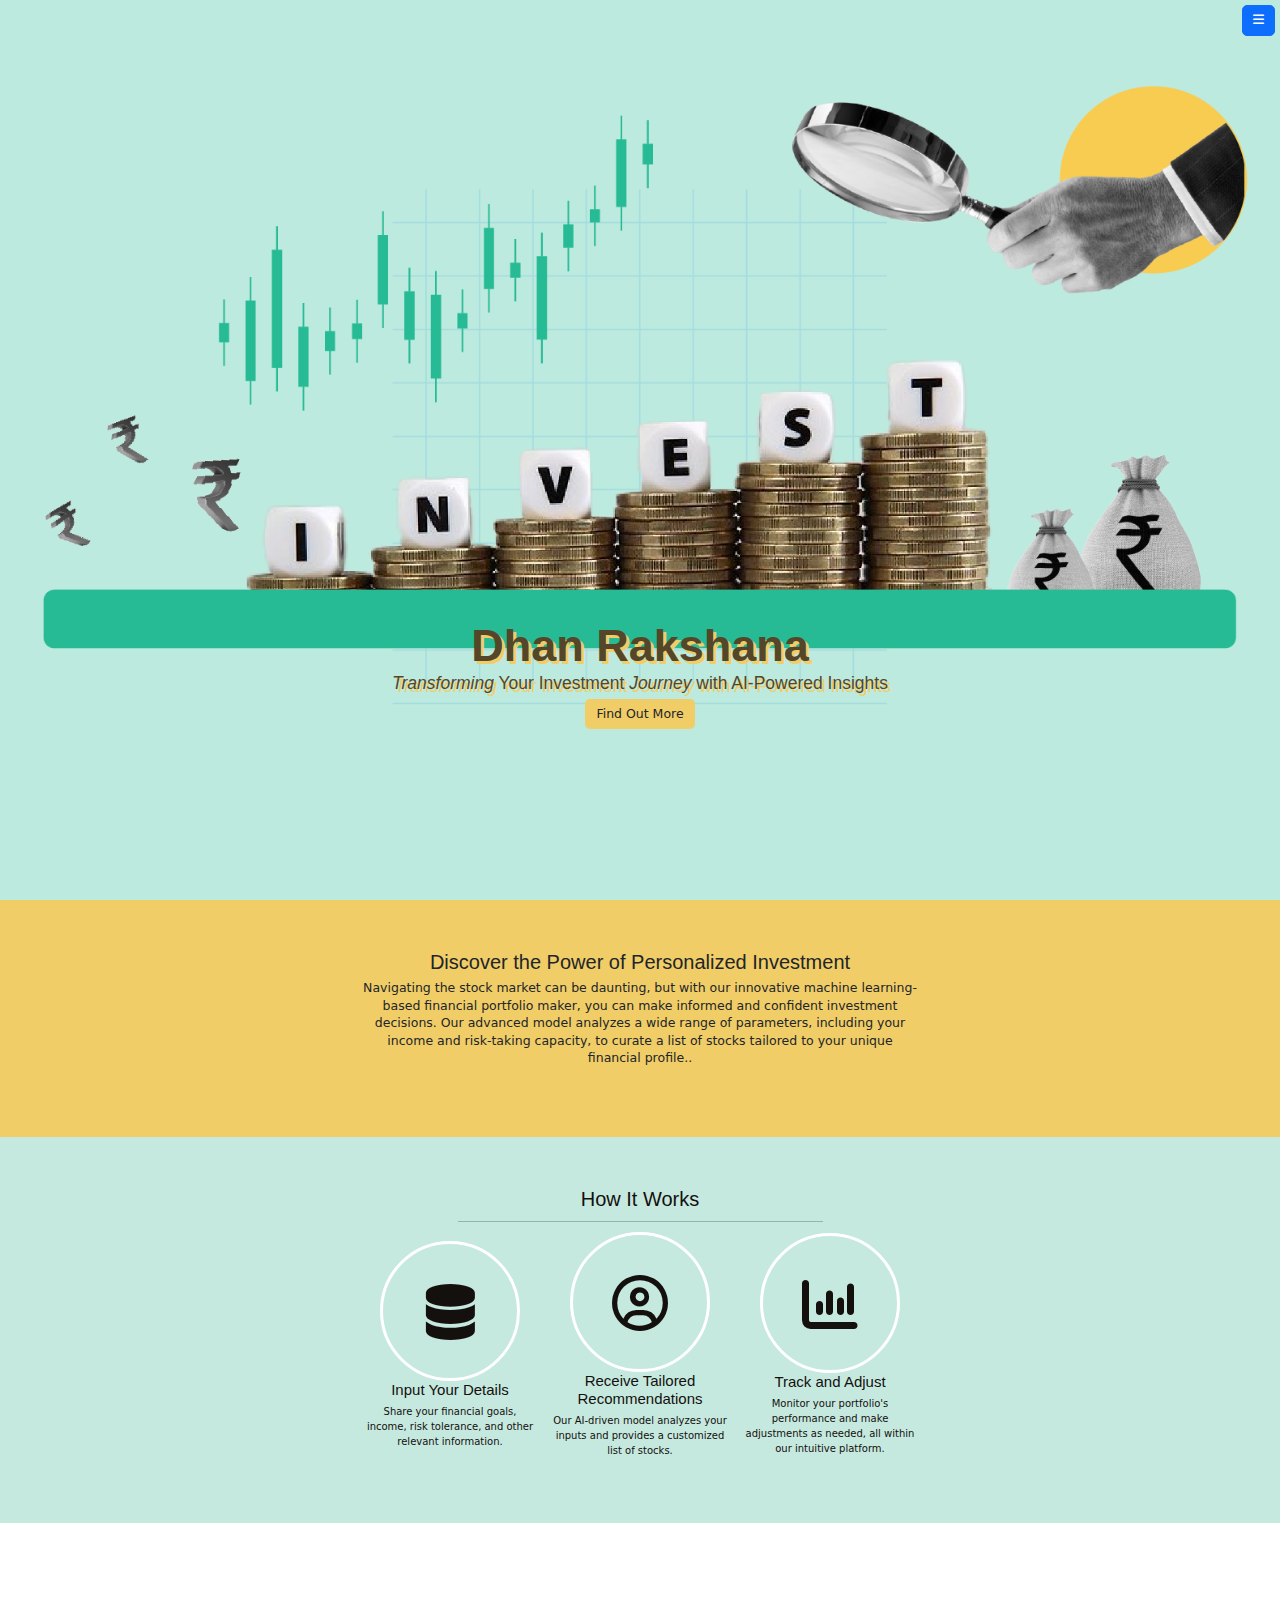
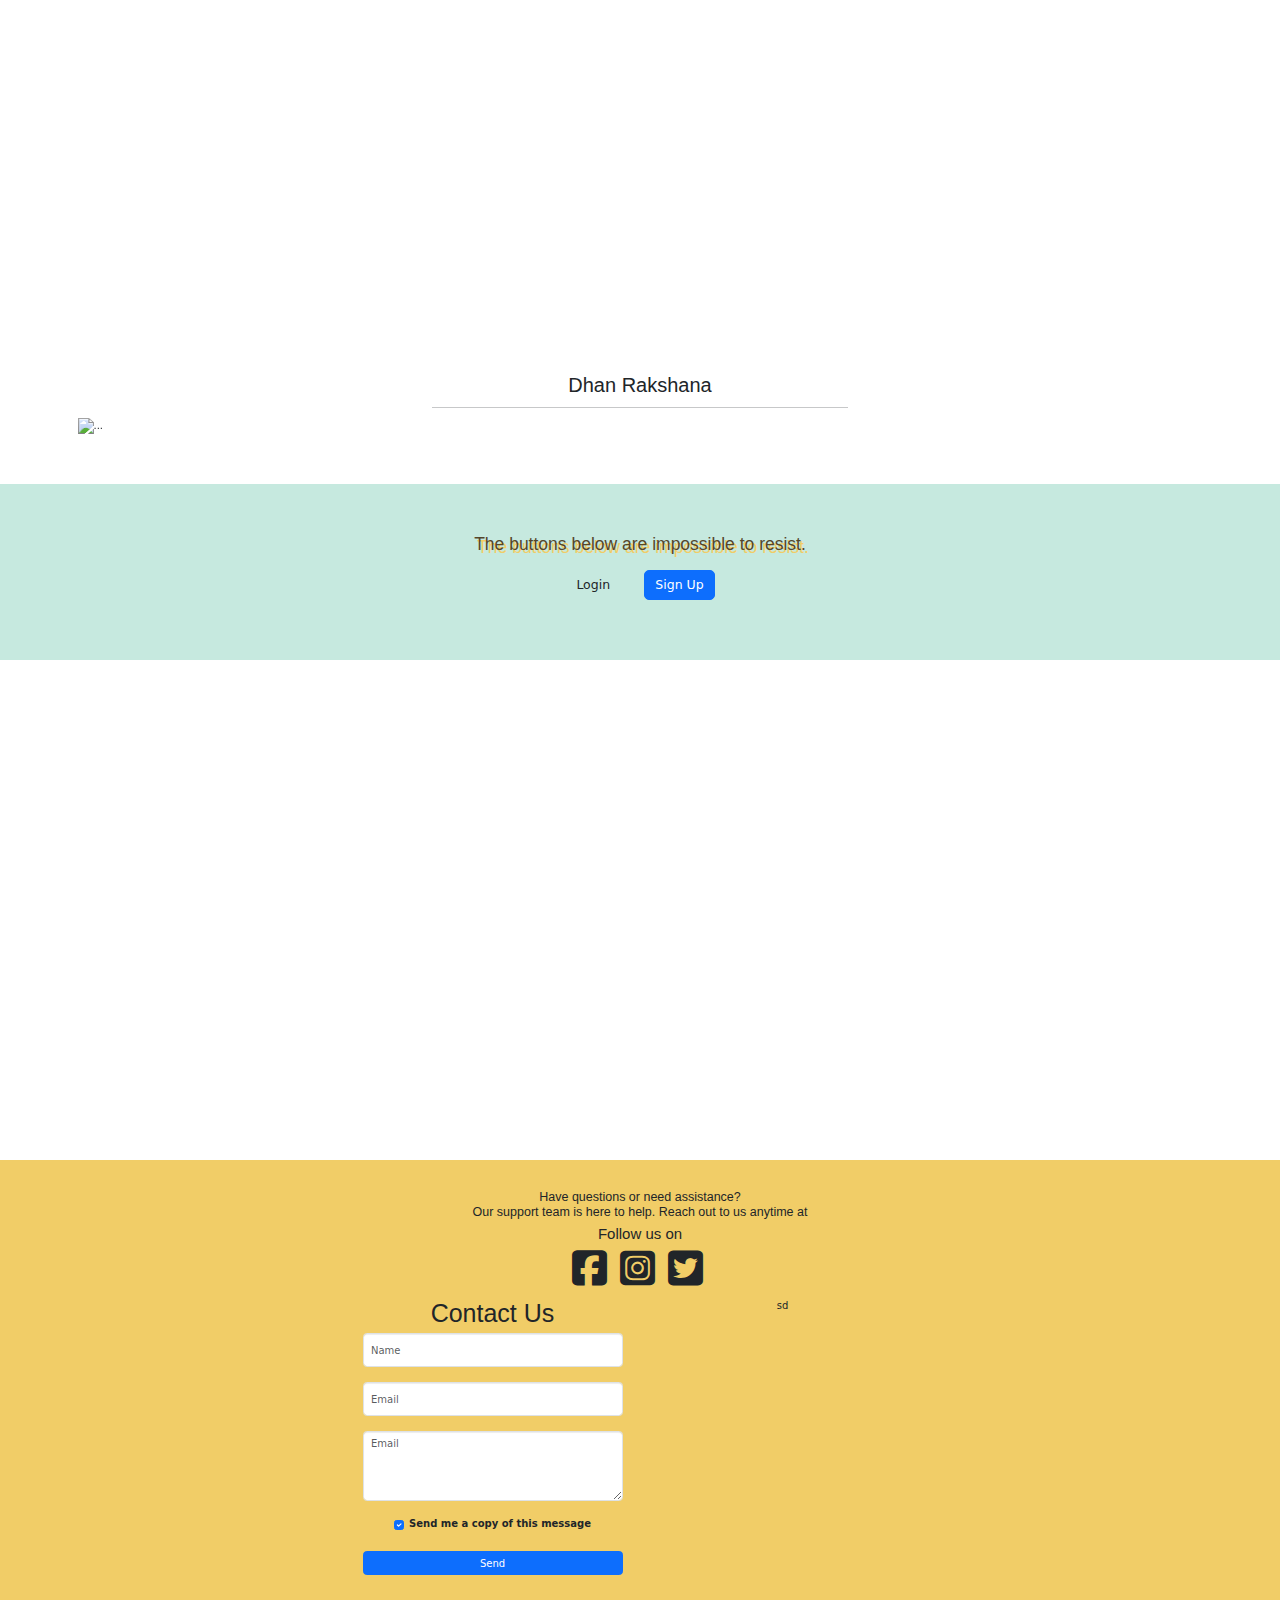
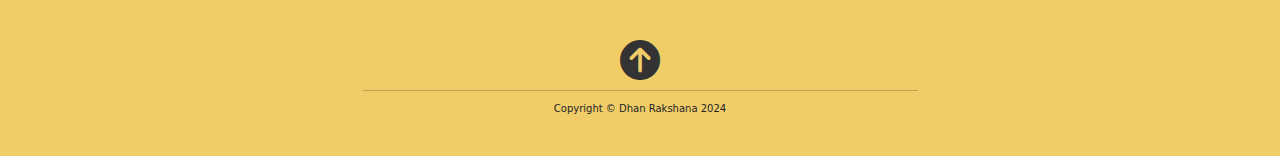
==== index.html @ f67b6f86 "initial commit" ====
<!DOCTYPE html>
<html lang="en">
  <head>
    <meta charset="utf-8">
    <meta name="viewport" content="width=device-width, initial-scale=1.0">
    <meta name="description" content="">
    <meta name="author" content="">

    <title>Stylish Portfolio Template for Bootstrap</title>

    <!-- Bootstrap core CSS -->
    <link href="css/bootstrap.css" rel="stylesheet">
    <link href="https://cdn.jsdelivr.net/npm/bootstrap@5.3.3/dist/css/bootstrap.min.css" rel="stylesheet" integrity="sha384-QWTKZyjpPEjISv5WaRU9OFeRpok6YctnYmDr5pNlyT2bRjXh0JMhjY6hW+ALEwIH" crossorigin="anonymous">

    <!-- Add custom CSS here -->
    <link href="css/stylish-portfolio.css" rel="stylesheet">
    <link href="font-awesome/css/font-awesome.min.css" rel="stylesheet">
    <link rel="stylesheet" href="https://cdnjs.cloudflare.com/ajax/libs/font-awesome/6.4.0/css/all.min.css">
  </head>

  <body>

    <!-- Side Menu -->
    <a id="menu-toggle" href="#" class="btn btn-primary btn-lg toggle"><i class="fa fa-bars"></i></a>
    <div id="sidebar-wrapper">
      <ul class="sidebar-nav">
        <a id="menu-close" href="#" class="btn btn-default btn-lg pull-right toggle"><i class="fa fa-times"></i></a>
        <li class="sidebar-brand"><a href="#">Start Investing</a></li>
        <li><a href="#top">Home</a></li>
        <li><a href="#about">About</a></li>
        <li><a href="#how-it-works">How it works</a></li>
        <li><a href="#portfolio">Our Work</a></li>
        <li><a href="#contact">Contact</a></li>
      </ul>
    </div>
    <!-- /Side Menu -->
  
    <!-- Full Page Image Header Area -->
    <div id="top" class="header">
      <div class="vert-text">
        <h1> Dhan Rakshana </h1>
        <h3><em>Transforming</em> Your Investment <em> Journey </em>with AI-Powered Insights</h3>
        <a href="#about" class="btn btn-default btn-lg button">Find Out More</a>
      </div>
    </div>
    <!-- /Full Page Image Header Area -->
  
    <!-- Intro -->
    <div id="about" class="intro">
      <div class="container">
        <div class="row">
          <div class="col-md-6 col-md-offset-3 text-center">
            <h2>Discover the Power of Personalized Investment</h2>
            <p class="lead">Navigating the stock market can be daunting, but with our innovative machine learning-based financial portfolio maker, you can make informed and confident investment decisions. Our advanced model analyzes a wide range of parameters, including your income and risk-taking capacity, to curate a list of stocks tailored to your unique financial profile.</a>.</p>
          </div>
        </div>
      </div>
    </div>
    <!-- /Intro -->
  
    <!-- "how-it-works" -->
    <div id="how-it-works" class="services">
      <div class="container">
        <div class="row" >
          <div class="col-md-4 col-md-offset-4 text-center">
            <h2>How It Works</h2>
            <hr>
          </div>
        </div>

        <div class="row " style="display:flex; align-items: center; justify-content: center;">
          <div class="col-md-2 text-center">
            <div class="service-item">
              <i class="service-icon fa fa-solid fa-database"></i>
              <h4>Input Your Details</h4>
              <p>Share your financial goals, income, risk tolerance, and other relevant information.</p>
            </div>
          </div>

          <div class="col-md-2 text-center">
            <div class="service-item">
              <i class="service-icon fa fa-regular fa-circle-user"></i>
     
              <h4>Receive Tailored Recommendations</h4>
              <p>Our AI-driven model analyzes your inputs and provides a customized list of stocks.</p>
            </div>
          </div>

          <div class="col-md-2 text-center">
            <div class="service-item">
              <i class="service-icon fa fa-solid fa-chart-column"></i>
     
              <h4>Track and Adjust</h4>
              <p>Monitor your portfolio's performance and make adjustments as needed, all within our intuitive platform.</p>
            </div>
          </div>
        </div>
      </div>
    </div>
    <!-- /Services -->

    <!-- Callout -->
    <div class="callout">
      <div class="vert-text">
        <h1>Get Started Today</h1>
        <p style="font-size: 2em; font-weight: 800; margin-top: 8rem;">Join a community of smart investors and take control of your financial future. Sign up now and start building a portfolio that works for you.</p>
      </div>
    </div>
    <!-- /Callout -->

    <!-- Portfolio -->
    <div id="portfolio" class="portfolio">
      <div class="row"> 
        <div class="col-md-4 col-md-offset-4 text-center">
          <h2>Dhan Rakshana </h2>
          <hr>
        </div>
      </div>


      <div class="container">
        
      </div>

      <div class="container">

        <div id="carouselExampleIndicators" class="carousel slide" data-bs-ride="carousel">
          <div class="carousel-indicators">
            <button type="button" data-bs-target="#carouselExampleIndicators" data-bs-slide-to="0" class="active" aria-current="true" aria-label="Slide 1"></button>
            <button type="button" data-bs-target="#carouselExampleIndicators" data-bs-slide-to="1" aria-label="Slide 2"></button>
            <button type="button" data-bs-target="#carouselExampleIndicators" data-bs-slide-to="2" aria-label="Slide 3"></button>
          </div>
          <div class="carousel-inner">
            <div class="carousel-item active">
              <img src="https://plus.unsplash.com/premium_photo-1661783001655-46a02e887842?q=80&w=2938&auto=format&fit=crop&ixlib=rb-4.0.3&ixid=M3wxMjA3fDB8MHxwaG90by1wYWdlfHx8fGVufDB8fHx8fA%3D%3D" class="d-block w-100 h-100" alt="...">
            </div>
            <div class="carousel-item">
              <img src="https://plus.unsplash.com/premium_photo-1661609134573-87dc62e070af?q=80&w=2938&auto=format&fit=crop&ixlib=rb-4.0.3&ixid=M3wxMjA3fDB8MHxwaG90by1wYWdlfHx8fGVufDB8fHx8fA%3D%3D" class="d-block w-100 h-100" alt="...">
            </div>
            <div class="carousel-item">
              <img src="https://plus.unsplash.com/premium_photo-1661782727223-c5662a7ff629?q=80&w=2938&auto=format&fit=crop&ixlib=rb-4.0.3&ixid=M3wxMjA3fDB8MHxwaG90by1wYWdlfHx8fGVufDB8fHx8fA%3D%3D" class="d-block w-100 h-100" alt="...">
            </div>
          </div>
          <button class="carousel-control-prev" type="button" data-bs-target="#carouselExampleIndicators" data-bs-slide="prev">
            <span class="carousel-control-prev-icon" aria-hidden="true"></span>
            <span class="visually-hidden">Previous</span>
          </button>
          <button class="carousel-control-next" type="button" data-bs-target="#carouselExampleIndicators" data-bs-slide="next">
            <span class="carousel-control-next-icon" aria-hidden="true"></span>
            <span class="visually-hidden">Next</span>
          </button>
        </div>
        </div>
        
          </div>
        </div>
      </div>
    </div>
    <!-- /Portfolio -->

    <!-- Call to Action -->
    <div class="call-to-action">
      <div class="container">
        <div class="row">
          <div class="col-md-6 col-md-offset-3 text-center">
            <h3>The buttons below are impossible to resist.</h3>
            <a href="#" class="btn btn-lg btn-default">Login</a>
            <a href="#" class="btn btn-lg btn-primary">Sign Up</a>
          </div>
        </div>
      </div>
    </div>
    <!-- /Call to Action -->

    <!-- Map -->
    <div id="contact" class="map">
      <iframe width="100%" height="100%" frameborder="0" scrolling="no" marginheight="0" marginwidth="0" src="https://maps.google.com/maps?f=q&amp;source=s_q&amp;hl=en&amp;geocode=&amp;q=Twitter,+Inc.,+Market+Street,+San+Francisco,+CA&amp;aq=0&amp;oq=twitter&amp;sll=28.659344,-81.187888&amp;sspn=0.128789,0.264187&amp;ie=UTF8&amp;hq=Twitter,+Inc.,+Market+Street,+San+Francisco,+CA&amp;t=m&amp;z=15&amp;iwloc=A&amp;output=embed"></iframe><br /><small><a href="https://maps.google.com/maps?f=q&amp;source=embed&amp;hl=en&amp;geocode=&amp;q=Twitter,+Inc.,+Market+Street,+San+Francisco,+CA&amp;aq=0&amp;oq=twitter&amp;sll=28.659344,-81.187888&amp;sspn=0.128789,0.264187&amp;ie=UTF8&amp;hq=Twitter,+Inc.,+Market+Street,+San+Francisco,+CA&amp;t=m&amp;z=15&amp;iwloc=A"></a></small></iframe>
    </div>
    <!-- /Map -->
    
    <!-- Footer -->
    <footer>
      <div class="container">
        <div class="row">
          <center>
            <h5 style="text-wrap:wrap; display: flex; justify-content: center;">Have questions or need assistance?<br> Our support team is here to help. Reach out to us anytime at </h1>

          </center>
          <div class="col-md-6 col-md-offset-3 text-center" sty>
            <h4>Follow us on </h4>
            <ul class="list-inline">
              <li><i class="fa-brands fa-square-facebook fa-4x"></i></i></li>
              <li><i class="fa-brands fa-square-instagram fa-4x"></i></li>
              <li><i class="fa-brands fa-square-twitter fa-4x"></i></li>
            </ul>
            <div class="row">

              <div class="col">
                <form style="width: 26rem;">
                  <h1>Contact Us</h1>
                  <!-- Name input -->
                  <div data-mdb-input-init class="form-outline mb-4">
                    <input type="text" placeholder="Name" id="form4Example1" class="form-control" />
                    
                  </div>
                
                  <!-- Email input -->
                  <div data-mdb-input-init class="form-outline mb-4">
                    <input type="email" id="form4Example2"  placeholder="Email" class="form-control" />
                  </div>
                
                  <!-- Message input -->
                  <div data-mdb-input-init class="form-outline mb-4">
                    <textarea class="form-control" id="form4Example3"  placeholder="Email" rows="4"></textarea>
                  </div>
                
                  <!-- Checkbox -->
                  <div class="form-check d-flex justify-content-center mb-4">
                    <input
                      class="form-check-input me-2"
                      type="checkbox"
                      value=""
                      id="form4Example4"
                      checked
                    />
                    <label class="form-check-label" for="form4Example4">
                      Send me a copy of this message
                    </label>
                  </div>
                
                  <!-- Submit button -->
                  <button data-mdb-ripple-init type="button" class="btn btn-primary btn-block mb-4">Send</button>
                </form>

              </div>
              <div class="col">
                sd
              </div>
            </div>
            <div class="top-scroll">
              <a href="#top"><i class="fa fa-circle-arrow-up scroll fa-4x"></i></a>
            </div>
            <hr>
            <p>Copyright &copy; Dhan Rakshana 2024</p>
          </div>
        </div>
      </div>
    </footer>
    <!-- /Footer -->

    <!-- JavaScript -->
    <script src="js/jquery-1.10.2.js"></script>
    <script src="js/bootstrap.js"></script>
    <script src="https://cdn.jsdelivr.net/npm/bootstrap@5.3.3/dist/js/bootstrap.bundle.min.js" integrity="sha384-YvpcrYf0tY3lHB60NNkmXc5s9fDVZLESaAA55NDzOxhy9GkcIdslK1eN7N6jIeHz" crossorigin="anonymous"></script>


    <!-- Custom JavaScript for the Side Menu and Smooth Scrolling -->
    <script>
        $("#menu-close").click(function(e) {
            e.preventDefault();
            $("#sidebar-wrapper").toggleClass("active");
        });
    </script>
    <script>
        $("#menu-toggle").click(function(e) {
            e.preventDefault();
            $("#sidebar-wrapper").toggleClass("active");
        });
    </script>
    <script>
      $(function() {
        $('a[href*=#]:not([href=#])').click(function() {
          if (location.pathname.replace(/^\//,'') == this.pathname.replace(/^\//,'') 
            || location.hostname == this.hostname) {

            var target = $(this.hash);
            target = target.length ? target : $('[name=' + this.hash.slice(1) +']');
            if (target.length) {
              $('html,body').animate({
                scrollTop: target.offset().top
              }, 1000);
              return false;
            }
          }
        });
      });

      
    </script>

  </body>

</html>
---- css/stylish-portfolio.css ----
/* Global Styles */

html,
body {
  height: 100%;
  width: 100%;
}

.vert-text {
  display: table-cell;
  vertical-align: middle;
  text-align: center;
}

.vert-text h1 {
  padding: 0;
  margin: 0;
  font-size: 4.5em;
  font-weight: 700;
}

/* Side Menu */

#sidebar-wrapper {
  margin-right: -250px;
  right: 0;
  width: 250px;
  background: #000;
  position: fixed;
  height: 100%;
  overflow-y: auto;
  z-index: 1000;
  -webkit-transition: all 0.4s ease 0s;
  -moz-transition: all 0.4s ease 0s;
  -ms-transition: all 0.4s ease 0s;
  -o-transition: all 0.4s ease 0s;
  transition: all 0.4s ease 0s;
}

.sidebar-nav {
  position: absolute;
  top: 0;
  width: 250px;
  list-style: none;
  margin: 0;
  padding: 0;
}

.sidebar-nav li {
  line-height: 40px;
  text-indent: 20px;
}

.sidebar-nav li a {
  color: #999999;
  display: block;
  text-decoration: none;
}

.sidebar-nav li a:hover {
  color: #fff;
  background: rgba(255,255,255,0.2);
  text-decoration: none;
}

.sidebar-nav li a:active,
.sidebar-nav li a:focus {
  text-decoration: none;
}

.sidebar-nav > .sidebar-brand {
  height: 55px;
  line-height: 55px;
  font-size: 18px;
}

.sidebar-nav > .sidebar-brand a {
  color: #999999;
}

.sidebar-nav > .sidebar-brand a:hover {
  color: #fff;
  background: none;
}

#menu-toggle {
  top: 0;
  right: 0;
  position: fixed;
  z-index: 1;
}

#sidebar-wrapper.active {
  right: 250px;
  width: 250px;
  -webkit-transition: all 0.4s ease 0s;
  -moz-transition: all 0.4s ease 0s;
  -ms-transition: all 0.4s ease 0s;
  -o-transition: all 0.4s ease 0s;
  transition: all 0.4s ease 0s;
}

.toggle {
  margin: 5px 5px 0 0;
}

/* Full Page Image Header Area */

.header {
  display: table;
  height: 100%;
  width: 100%;
  position: relative;
  background: url('../img/bg.png') no-repeat center center fixed; 
  -webkit-background-size: cover;
  -moz-background-size: cover;
  -o-background-size: cover;
  background-size: cover;
}
.header h1{
  margin-top: 35%;
}
.button{
  background: #f1cd67;
}
.header h1,h3{
  color: #55462a;
  text-shadow: 3px 3px  #f1cd67;
  
}

/* Intro */

.intro {
  padding: 50px 0;
  background: #f1cd67;
}

/* Services */

.services {
  background: #c6e9df;
  padding: 50px 0;
  color: #14100e;
}

.service-item {
  margin-bottom: 15px;
}

i.service-icon {
  border: 3px solid #ffffff;
  border-radius: 50%;
  display: inline-block;
  font-size: 56px;
  width: 140px;
  height: 140px;
  line-height: 136px;
  vertical-align: middle; 
  text-align: center;
}

/* Callout */

.callout {
  color: #ffffff;
  display: table;
  height: 400px;
  width: 100%;
  background: url(../img/callout.jpg) no-repeat center center fixed; 
  -webkit-background-size: cover;
  -moz-background-size: cover;
  -o-background-size: cover;
  background-size: cover;
}

/* Portfolio */

.portfolio {
  padding: 50px 0;
}

.portfolio-item {
  margin-bottom: 25px;
}

.img-portfolio {
  margin: 0 auto;
}


/* Call to Action */

.call-to-action {
  color: #ffffff;
  background: #c6e9df;
  padding: 50px 0;
}

.call-to-action .btn {
  margin: 10px;
}

/* Map */

.map {
  height: 500px;
}

/* Footer */

footer {
  padding: 30px 0;
  background: #f1cd67;
}

.top-scroll {
  margin-top: 50px;
}

.top-scroll a {
  text-decoration: none;
  color: inherit;
}

i.scroll {
  color: #333333;
}

i.scroll:hover {
  color: #0a5175;
}


/* Responsive */

@media (max-width: 768px) {
	
  .header {
	background: url('../img/bg.jpg') no-repeat center center scroll; 
  }

  .callout {
	background: url(../img/callout.jpg) no-repeat center center scroll; 
  }

  .map {
	height: 75%;
  }

}
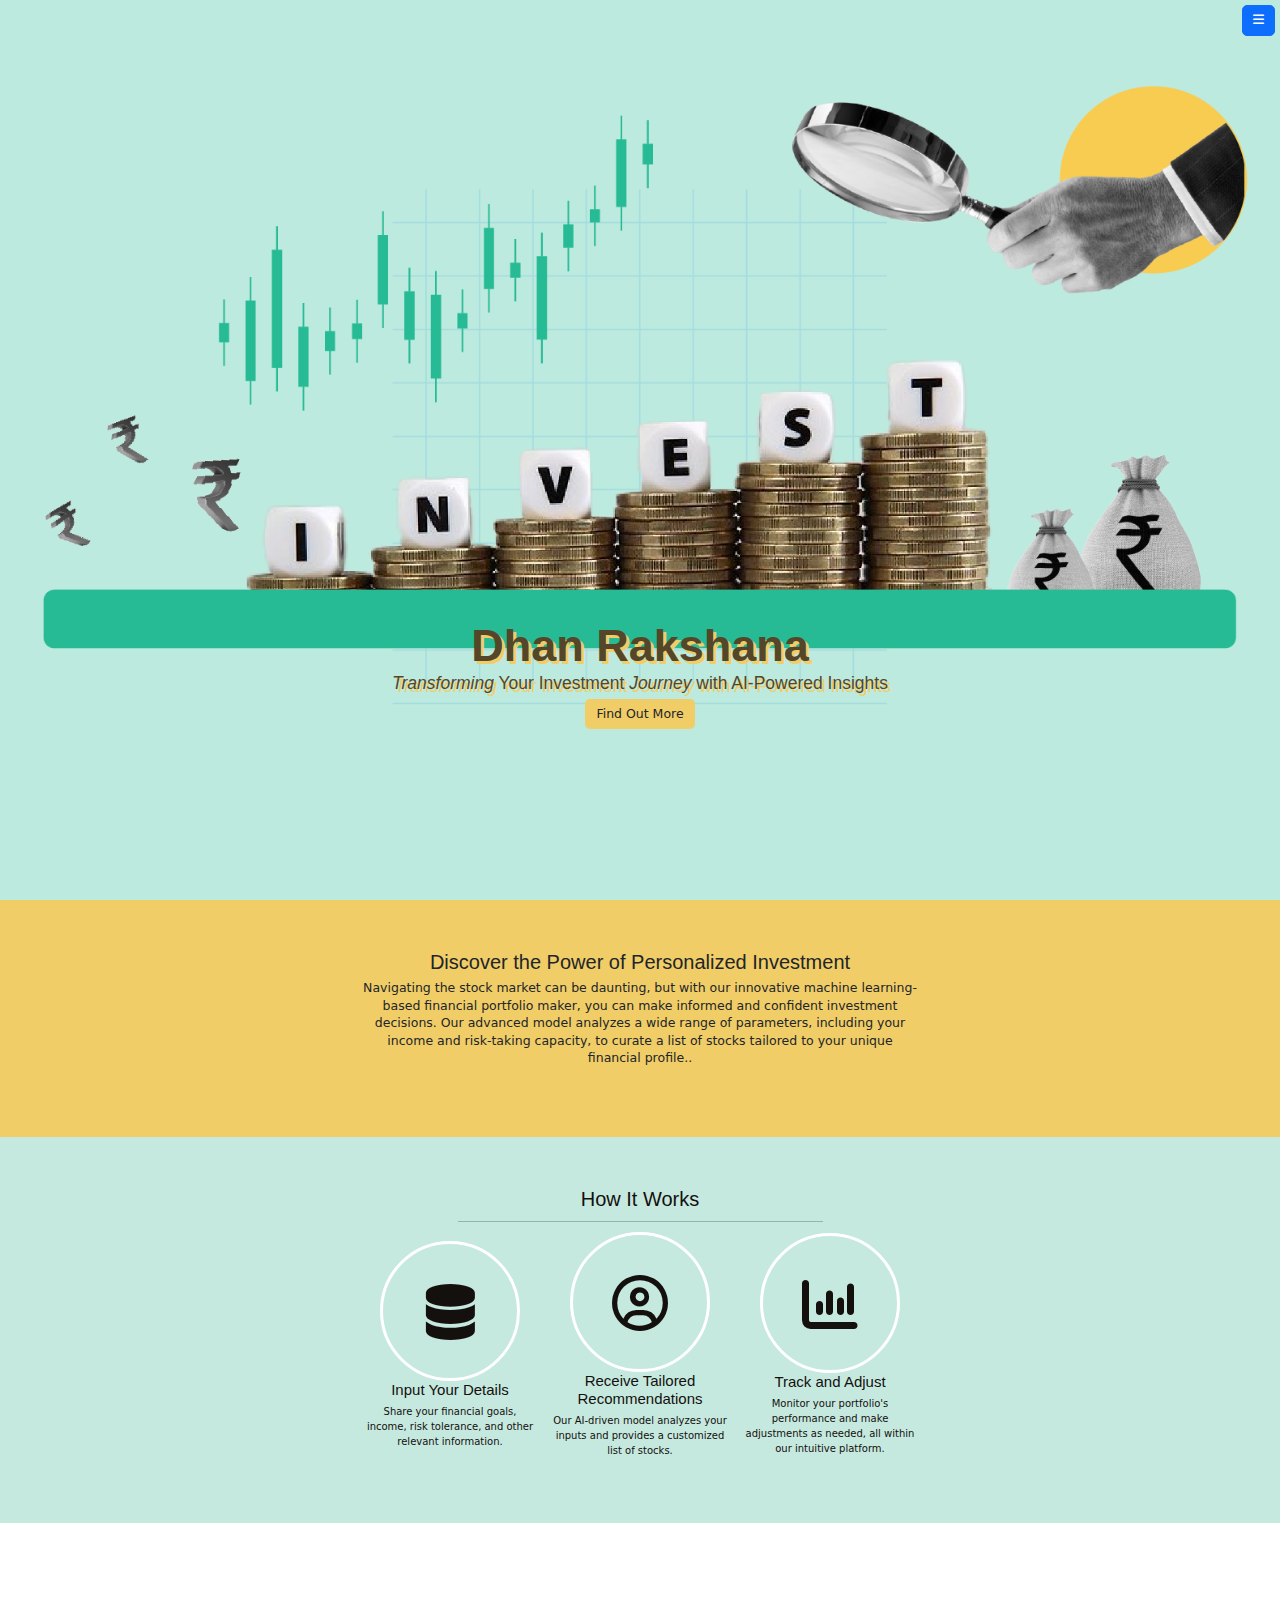
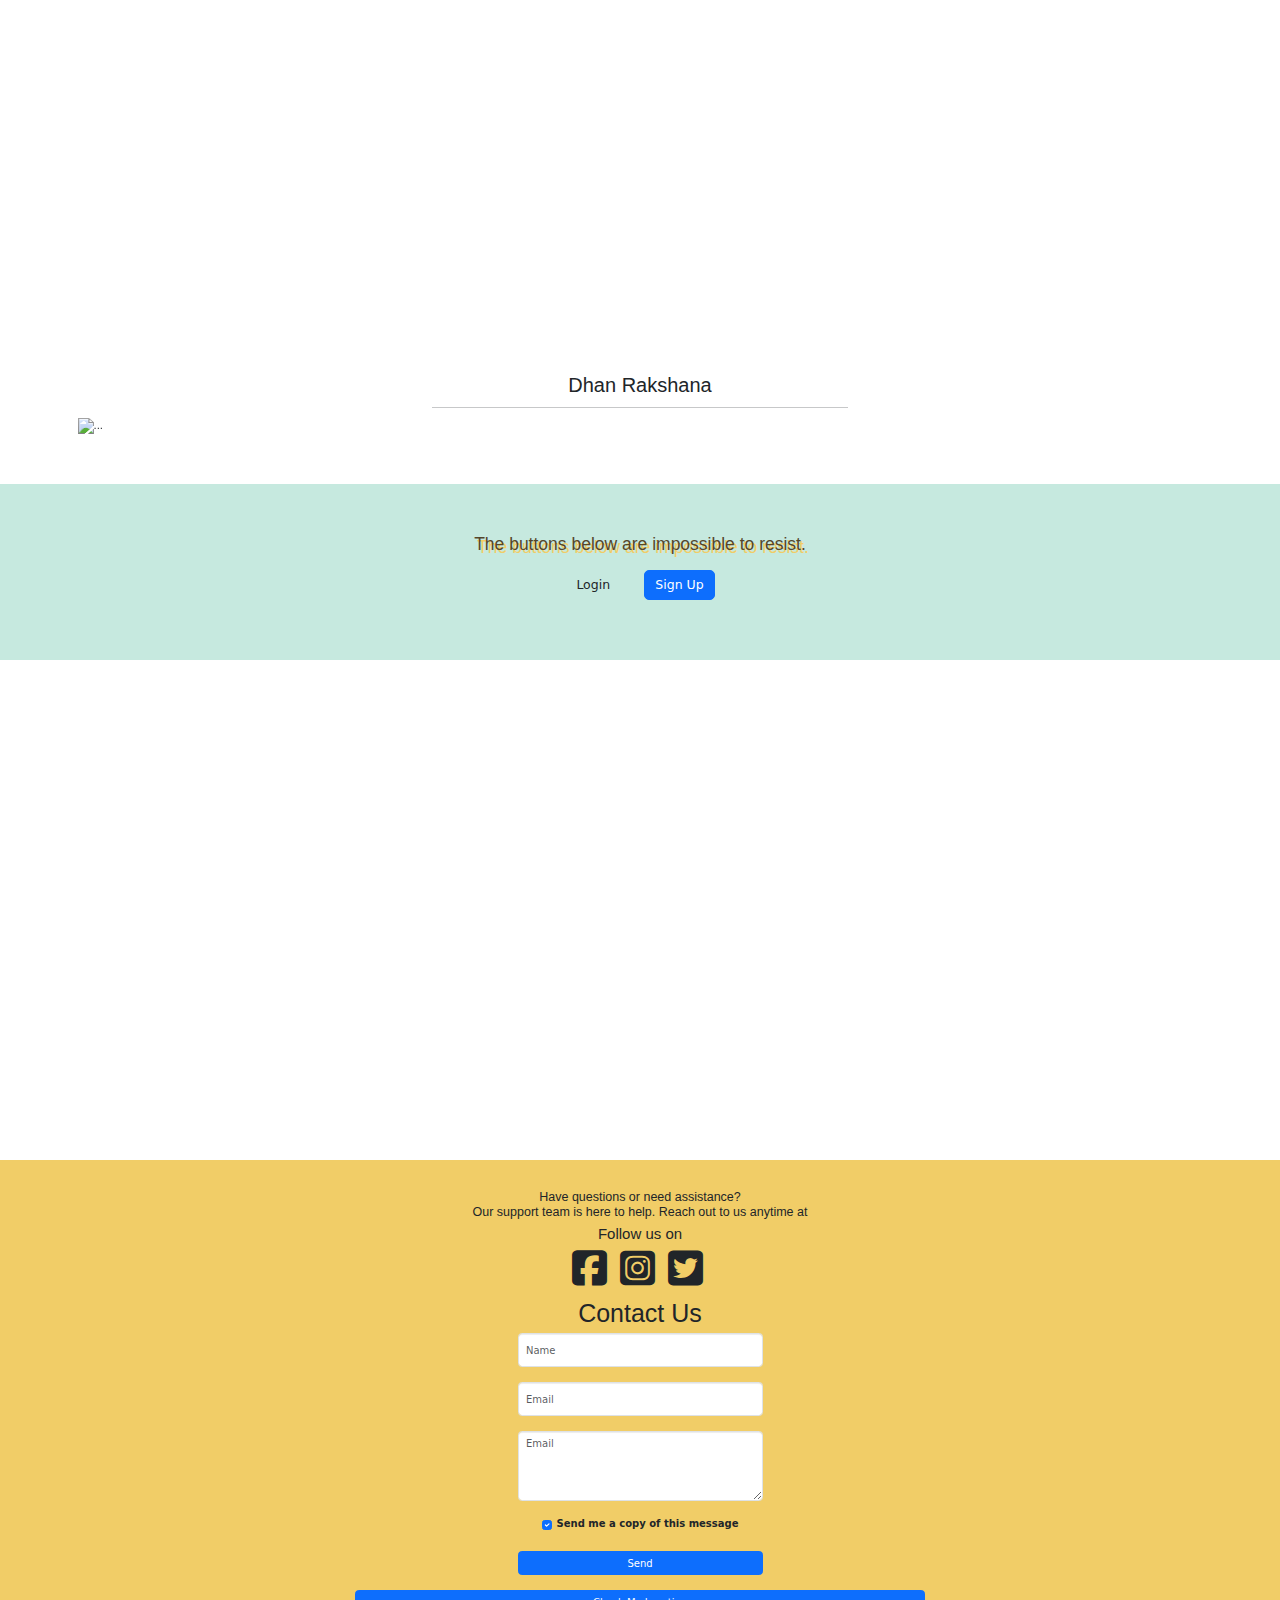
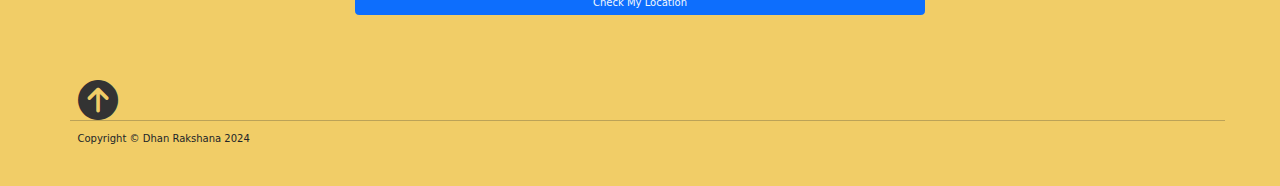
==== commit 85ab7936: "Updated changes" ====
--- a/index.html
+++ b/index.html
@@ -6,7 +6,7 @@
     <meta name="description" content="">
     <meta name="author" content="">
 
-    <title>Stylish Portfolio Template for Bootstrap</title>
+    <title>Dhan Rakshak</title>
 
     <!-- Bootstrap core CSS -->
     <link href="css/bootstrap.css" rel="stylesheet">
@@ -174,7 +174,7 @@
 
     <!-- Map -->
     <div id="contact" class="map">
-      <iframe width="100%" height="100%" frameborder="0" scrolling="no" marginheight="0" marginwidth="0" src="https://maps.google.com/maps?f=q&amp;source=s_q&amp;hl=en&amp;geocode=&amp;q=Twitter,+Inc.,+Market+Street,+San+Francisco,+CA&amp;aq=0&amp;oq=twitter&amp;sll=28.659344,-81.187888&amp;sspn=0.128789,0.264187&amp;ie=UTF8&amp;hq=Twitter,+Inc.,+Market+Street,+San+Francisco,+CA&amp;t=m&amp;z=15&amp;iwloc=A&amp;output=embed"></iframe><br /><small><a href="https://maps.google.com/maps?f=q&amp;source=embed&amp;hl=en&amp;geocode=&amp;q=Twitter,+Inc.,+Market+Street,+San+Francisco,+CA&amp;aq=0&amp;oq=twitter&amp;sll=28.659344,-81.187888&amp;sspn=0.128789,0.264187&amp;ie=UTF8&amp;hq=Twitter,+Inc.,+Market+Street,+San+Francisco,+CA&amp;t=m&amp;z=15&amp;iwloc=A"></a></small></iframe>
+      <iframe width="100%" height="100%" frameborder="0" scrolling="no" marginheight="0" marginwidth="0" src="https://www.google.com/maps/embed?pb=!1m18!1m12!1m3!1d15554.510193476774!2d77.59931693674754!3d12.931643194587142!2m3!1f0!2f0!3f0!3m2!1i1024!2i768!4f13.1!3m3!1m2!1s0x3bae15000fc7f3b9%3A0xe9585136725c6ad4!2sAtharv%20Sapphire!5e0!3m2!1sen!2sin!4v1722778678633!5m2!1sen!2sin" width="800" height="600" style="border:0;" allowfullscreen="" loading="lazy" referrerpolicy="no-referrer-when-downgrade"></iframe>
     </div>
     <!-- /Map -->
     
@@ -193,9 +193,9 @@
               <li><i class="fa-brands fa-square-instagram fa-4x"></i></li>
               <li><i class="fa-brands fa-square-twitter fa-4x"></i></li>
             </ul>
-            <div class="row">
-
-              <div class="col">
+            
+              <Center>
+              <div class="row" style="display: block;">
                 <form style="width: 26rem;">
                   <h1>Contact Us</h1>
                   <!-- Name input -->
@@ -230,12 +230,15 @@
                 
                   <!-- Submit button -->
                   <button data-mdb-ripple-init type="button" class="btn btn-primary btn-block mb-4">Send</button>
+
+                   <!-- Submit button -->
+                   
                 </form>
-
+                <button data-mdb-ripple-init type="button" class="btn btn-primary btn-block mb-4" ><a style="text-decoration: none; color: aliceblue;" href="./Map/openstreet.html">Check My Location</a></button>
               </div>
-              <div class="col">
-                sd
-              </div>
+            </Center>
+              
+              
             </div>
             <div class="top-scroll">
               <a href="#top"><i class="fa fa-circle-arrow-up scroll fa-4x"></i></a>
@@ -243,7 +246,7 @@
             <hr>
             <p>Copyright &copy; Dhan Rakshana 2024</p>
           </div>
-        </div>
+        
       </div>
     </footer>
     <!-- /Footer -->
